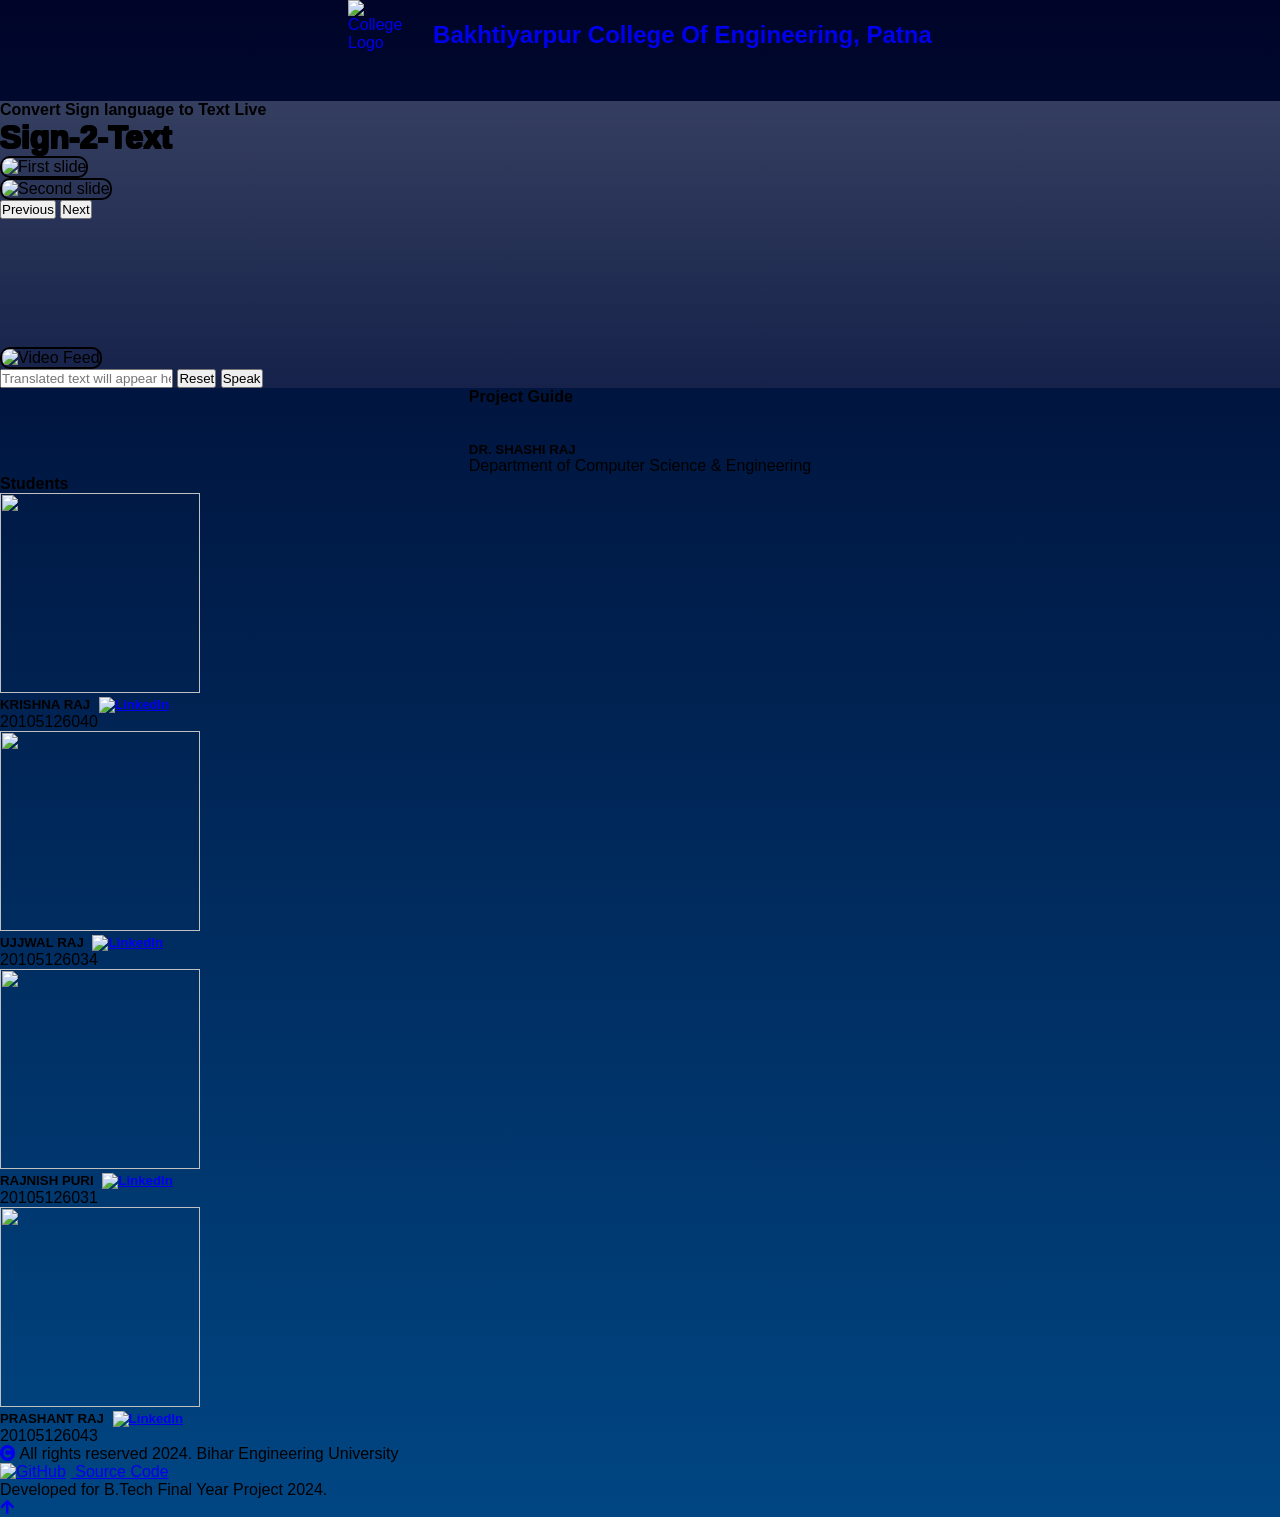
==== Sign2Text/templates/index.html @ b553c8a4 "feat: sign2text" ====
<!DOCTYPE html>
<html lang="en">

<head>
    <meta charset="utf-8" />
    <title>Sign2Text - Sign Language to Text Translation</title>
    <meta content="width=device-width, initial-scale=1.0" name="viewport" />
    <meta content="" name="keywords" />
    <meta content="" name="description" />

    <!-- Google Web Fonts -->
    <link rel="preconnect" href="https://fonts.googleapis.com" />
    <link rel="preconnect" href="https://fonts.gstatic.com" crossorigin />
    <link
        href="https://fonts.googleapis.com/css2?family=Open+Sans:wght@400;600&family=Raleway:wght@600;800&display=swap"
        rel="stylesheet" />

    <!-- Icon Font Stylesheet -->
    <link rel="stylesheet" href="https://use.fontawesome.com/releases/v5.15.4/css/all.css" />
    <link href="https://cdn.jsdelivr.net/npm/bootstrap-icons@1.4.1/font/bootstrap-icons.css" rel="stylesheet" />

    <!-- Libraries Stylesheet -->
    <link href="https://krishnaraj12.github.io/project/lib/lightbox/css/lightbox.min.css" rel="stylesheet" />
    <link href="https://krishnaraj12.github.io/project/lib/owlcarousel/assets/owl.carousel.min.css" rel="stylesheet" />

    <!-- Customized Bootstrap Stylesheet -->
    <link href="https://krishnaraj12.github.io/project/css/bootstrap.min.css" rel="stylesheet" />
    <link rel="stylesheet" href="style.css" />

    <!-- Template Stylesheet -->
    <link href="https://krishnaraj12.github.io/project/css/style.css" rel="stylesheet" />
</head>

<style>
    /* Resetting */
    * {
        margin: 0;
        padding: 0;
        box-sizing: border-box;
        font-family: "Poppins", sans-serif;
    }

    body {
        min-height: 100vh;
        background: linear-gradient(to bottom, #000428, #004683);
    }

    .wrapper {
        margin-top: 100px;
    }

    .wrapper .grid .container-lg-4 {
        display: flex;
        justify-content: center;
    }

    .hero-header1,
    .page-header {
        margin-top: 101px !important;
    }

    .hero-header1 {
        background: linear-gradient(rgb(219 234 253 / 24%), rgb(116 89 122 / 19%)),
            url("https://coolbackgrounds.io/images/backgrounds/index/ranger-4df6c1b6.png");
        background-size: cover;
        background-position: center center;
        background-repeat: no-repeat;
    }

    .profile-card {
        position: relative;
        padding: 0;
        margin: 0 !important;
        border-radius: 20px;
        overflow: hidden;
        max-width: 280px;
        max-height: 340px;
        cursor: pointer;
        border: none;
        box-shadow: 0 5px 15px rgba(0, 0, 0, 0.2);
    }

    .profile-card .profile-image {
        width: 100%;
        max-height: 340px;
    }

    .profile-card .profile-image img {
        width: 100%;
        max-height: 340px;
        object-fit: cover;
    }

    .profile-card .profile-content {
        position: absolute;
        bottom: -180px;
        color: #fff;
        background: rgba(255, 255, 255, 0.2);
        backdrop-filter: blur(15px);
        min-height: 140px;
        width: 100%;
        transition: bottom 0.4s ease-in;
        box-shadow: 0 -10px 10px rgba(255, 255, 255, 0.1);
        border-top: 1px solid rgba(255, 255, 255, 0.2);
    }

    .profile-card:hover .profile-content {
        bottom: 0px;
    }

    .profile-card:hover .profile-content h4,
    .profile-card:hover .profile-content h5 {
        transform: translateY(10px);
        opacity: 1;
    }

    .profile-card .profile-content h4,
    .profile-card .profile-content h5 {
        font-size: 1.1rem;
        text-transform: uppercase;
        letter-spacing: 3px;
        text-align: center;
        transition: 0.8s;
        font-weight: 500;
        opacity: 0;
        transform: translateY(-40px);
        transition-delay: 0.2s;
    }

    .profile-card .profile-content h5 {
        transition: 0.5s;
        font-weight: 200;
        font-size: 0.8rem;
        letter-spacing: 2px;
    }

    .profile-card .profile-content .social-links {
        list-style: none;
        padding: 0;
    }

    .profile-card .profile-content .social-links li {
        margin: 10px;
        transition: 0.5s;
        transition-delay: calc(0.15s * var(--i));
        transform: translateY(50px);
    }

    .profile-card:hover .profile-content .social-links li {
        transform: translateY(20px);
    }

    .profile-card .profile-content .social-links li a {
        color: #fff;
    }

    .profile-card .profile-content .social-links li a span {
        font-size: 1.3rem;
    }

    @media (max-width: 991.5px) {
        .wrapper {
            margin-top: 20px;
        }

        .wrapper .grid .container-lg-4 {
            margin: 20px 0px;
        }
    }
</style>

<body>
    <!-- Navbar start -->
    <div class="container-fluid fixed-top" style="
        position: absolute;
        top: 0;
        left: 0;
        width: 100%;
        display: flex;
        justify-content: center;
        z-index: 1030;
      ">
        <div class="container px-0" style="display: flex; justify-content: center; width: 100%">
            <nav class="navbar navbar-light bg-white navbar-expand-lg" style="
            width: auto;
            display: flex;
            align-items: center;
            justify-content: center;
          ">
                <a href="#" class="navbar-brand" style="display: flex; align-items: center; text-decoration: none">
                    <img src="https://bcebakhtiyarpur.ac.in/wp-content/uploads/2019/01/logo-bced-f.png"
                        alt="College Logo" style="width: 70px; height: 70px; margin-right: 15px" />
                    <h1 class="text-primary display-6" style="margin: 0; font-size: 1.5rem">
                        Bakhtiyarpur College Of Engineering, Patna
                    </h1>
                </a>
            </nav>
        </div>
    </div>

    <!-- Navbar End -->

    <div class="container-fluid py-5 mb-5 hero-header1">
        <div class="container py-5">
            <div class="row g-5 align-items-center">
                <!-- Image Carousel Column -->
                <div class="col-md-12 col-lg-6">
                    <h4 class="mb-3 text">Convert Sign language to Text Live</h4>
                    <h1 class="mb-5 display-3 text-primary"
                        style="text-shadow: -1px -1px 0 #000, 1px -1px 0 #000, -1px 1px 0 #000, 1px 1px 0 #000;">
                        Sign-2-Text
                    </h1>
                    <!-- Carousel -->
                    <div id="carouselId" class="carousel slide position-relative" data-bs-interval="false">
                        <div class="carousel-inner" role="listbox">
                            <div class="carousel-item active rounded">
                                <img src="https://raw.githubusercontent.com/uzibytes/Sign2Text/master/hand-signs-of-the-ASL-Language.png"
                                    class="img-fluid w-100 h-100 bg-secondary rounded" alt="First slide"
                                    style="width: 100%; height: 100%; border-radius: 10px; border: 2px solid #000;" />
                            </div>
                            <div class="carousel-item rounded">
                                <img src="https://i.ibb.co/ZJ7858c/customsl.jpg"
                                    class="img-fluid w-100 h-100 bg-secondary rounded" alt="Second slide"
                                    style="width: 100%; height: 100%; border-radius: 10px; border: 2px solid #000;" />
                            </div>
                        </div>
                        <!-- Carousel Controls -->
                        <button class="carousel-control-prev" type="button" data-bs-target="#carouselId"
                            data-bs-slide="prev">
                            <span class="carousel-control-prev-icon" aria-hidden="true"></span>
                            <span class="visually-hidden">Previous</span>
                        </button>
                        <button class="carousel-control-next" type="button" data-bs-target="#carouselId"
                            data-bs-slide="next">
                            <span class="carousel-control-next-icon" aria-hidden="true"></span>
                            <span class="visually-hidden">Next</span>
                        </button>
                    </div>
                </div>

                <!-- Video Feed Column -->
                <div class="col-md-12 col-lg-6" style="margin-top: 8rem !important;">
                    <img src="{{ url_for('video_feed') }}" class="img-fluid w-100 h-100 bg-secondary rounded"
                        alt="Video Feed"
                        style="width: 100%; height: 100%; border-radius: 10px; border: 2px solid #000;" />
                    <!-- Controls -->
                    <div class="controls d-flex align-items-center mt-3">
                        <input type="text" id="translatedText" class="form-control me-2"
                            placeholder="Translated text will appear here" aria-label="Translated text">
                        <button type="button" id="resetButton" class="btn btn-danger me-2">Reset</button>
                        <button type="button" id="speakButton" class="btn btn-primary">Speak</button>
                    </div>
                </div>
            </div>
        </div>
    </div>


    <script>
        // Disable automatic cycling
        var carouselElement = document.getElementById("carouselId");
        var carousel = new bootstrap.Carousel(carouselElement, {
            interval: false,
            wrap: false,
        });
    </script>

    <!-- Hero End -->

    <!-- Vesitable Shop Start-->
    <div class="container-fluid vesitable featurs py-5" style="display: flex; justify-content: center">
        <div class="col-lx-6 col-lg-3">
            <h4 class="text-secondary pb-5 display-6 text-center">Project Guide</h4>
            <div class="featurs-item text-center rounded bg-light p-4">
                <div class="featurs-icon btn-square rounded-circle bg-secondary mb-5 mx-auto">
                    <img src="https://raw.githubusercontent.com/krishnaraj12/project/main/img/Shashi.png" alt=""
                        style="width: 200; height: 200px" />
                </div>
                <div class="featurs-content text-center">
                    <br />
                    <h5>DR. SHASHI RAJ</h5>
                    <p class="mb-0">Department of Computer Science & Engineering</p>
                </div>
            </div>
        </div>
    </div>

    <!-- Vesitable Shop End -->

    <!-- Featurs Section Start -->
    <div class="container-fluid featurs py-5">
        <h4 class="text-secondary text-center display-6">Students</h4>
        <div class="container py-5">
            <div class="row g-4">
                <div class="col-md-6 col-lg-3">
                    <div class="featurs-item text-center rounded bg-light p-4">
                        <div class="featurs-icon btn-square rounded-circle bg-secondary mb-5 mx-auto">
                            <img src="https://raw.githubusercontent.com/krishnaraj12/project/main/img/krishna.png" alt="" style="width: 200px; height: 200px" />
                        </div>
                        <div class="featurs-content text-center">
                            <h5>KRISHNA RAJ 
                                <a href="https://www.linkedin.com/in/iamkrishnaraj/" target="_blank">
                                    <img src="https://upload.wikimedia.org/wikipedia/commons/c/ca/LinkedIn_logo_initials.png" alt="LinkedIn" style="width: 20px; height: 20px; margin-left: 5px;" />
                                </a>
                            </h5>
                            <p class="mb-0">20105126040</p>
                        </div>
                    </div>
                </div>
                <div class="col-md-6 col-lg-3">
                    <div class="featurs-item text-center rounded bg-light p-4">
                        <div class="featurs-icon btn-square rounded-circle bg-secondary mb-5 mx-auto">
                            <img src="https://raw.githubusercontent.com/krishnaraj12/project/main/img/ujjwal.png" alt="" style="width: 200px; height: 200px" />
                        </div>
                        <div class="featurs-content text-center">
                            <h5>UJJWAL RAJ 
                                <a href="https://www.linkedin.com/in/uraj/" target="_blank">
                                    <img src="https://upload.wikimedia.org/wikipedia/commons/c/ca/LinkedIn_logo_initials.png" alt="LinkedIn" style="width: 20px; height: 20px; margin-left: 5px;" />
                                </a>
                            </h5>
                            <p class="mb-0">20105126034</p>
                        </div>
                    </div>
                </div>
                <div class="col-md-6 col-lg-3">
                    <div class="featurs-item text-center rounded bg-light p-4">
                        <div class="featurs-icon btn-square rounded-circle bg-secondary mb-5 mx-auto">
                            <img src="https://raw.githubusercontent.com/krishnaraj12/project/main/img/puri3.png" alt="" style="width: 200px; height: 200px" />
                        </div>
                        <div class="featurs-content text-center">
                            <h5>RAJNISH PURI 
                                <a href="https://www.linkedin.com/in/rajnish-puri-804b11209/" target="_blank">
                                    <img src="https://upload.wikimedia.org/wikipedia/commons/c/ca/LinkedIn_logo_initials.png" alt="LinkedIn" style="width: 20px; height: 20px; margin-left: 5px;" />
                                </a>
                            </h5>
                            <p class="mb-0">20105126031</p>
                        </div>
                    </div>
                </div>
                <div class="col-md-6 col-lg-3">
                    <div class="featurs-item text-center rounded bg-light p-4">
                        <div class="featurs-icon btn-square rounded-circle bg-secondary mb-5 mx-auto">
                            <img src="https://raw.githubusercontent.com/krishnaraj12/project/main/img/prasa.png" alt="" style="width: 200px; height: 200px" />
                        </div>
                        <div class="featurs-content text-center">
                            <h5>PRASHANT RAJ 
                                <a href="https://www.linkedin.com/in/pkprashant566" target="_blank">
                                    <img src="https://upload.wikimedia.org/wikipedia/commons/c/ca/LinkedIn_logo_initials.png" alt="LinkedIn" style="width: 20px; height: 20px; margin-left: 5px;" />
                                </a>
                            </h5>
                            <p class="mb-0">20105126043</p>
                        </div>
                    </div>
                </div>
            </div>
        </div>
    </div>
    <!-- Featurs Section End -->

    <!-- Copyright Start -->
    <div class="container-fluid copyright bg-dark py-4">
        <div class="container">
            <div class="row">
                <div class="col-md-4 text-center text-md-start mb-3 mb-md-0">
                    <span class="text-light">
                        <a href="#"><i class="fas fa-copyright text-light me-2"></i></a>
                        All rights reserved 2024. Bihar Engineering University
                    </span>
                </div>
                <div class="col-md-4 my-auto text-center text-white">
                    <a href="https://github.com/uzibytes/sign2text" target="_blank" class="text-light text-decoration-none">
                        <img src="https://upload.wikimedia.org/wikipedia/commons/9/91/Octicons-mark-github.svg" alt="GitHub" style="width: 20px; height: 20px; margin-right: 5px;" />
                        Source Code
                    </a>
                </div>
                <div class="col-md-4 my-auto text-center text-md-end text-white">
                    Developed for B.Tech Final Year Project 2024.
                </div>
            </div>
        </div>
    </div>
    <!-- Copyright End -->

    <!-- Back to Top -->
    <a href="#" class="btn btn-primary border-3 border-primary rounded-circle back-to-top"><i
            class="fa fa-arrow-up"></i></a>

    <!-- JavaScript Libraries -->
    <script src="https://ajax.googleapis.com/ajax/libs/jquery/3.6.4/jquery.min.js"></script>
    <script src="https://cdn.jsdelivr.net/npm/bootstrap@5.0.0/dist/js/bootstrap.bundle.min.js"></script>
    <script src="lib/easing/easing.min.js"></script>
    <script src="lib/waypoints/waypoints.min.js"></script>
    <script src="https://krishnaraj12.github.io/project/lib/lightbox/js/lightbox.min.js"></script>
    <script src="https://krishnaraj12.github.io/project/lib/owlcarousel/owl.carousel.min.js"></script>

    <!-- Template Javascript -->
    <script src="https://krishnaraj12.github.io/project/js/main.js"></script>

    
    <!-- Add this script at the end of your HTML before the closing body tag -->
    <script src="https://cdn.socket.io/4.0.1/socket.io.min.js"></script>
    <script>
        const socket = io();

        // Update the translatedText input with the prediction
        socket.on('prediction', function (data) {
            const translatedText = document.getElementById('translatedText');
            translatedText.value = data.text;
        });

        // Reset button functionality
        document.getElementById('resetButton').addEventListener('click', function () {
            document.getElementById('translatedText').value = '';
        });


        document.getElementById('speakButton').addEventListener('click', function() {
      const text = document.getElementById('translatedText').value;
      const utterance = new SpeechSynthesisUtterance(text);
      
      // Set voice and speed
      const voices = speechSynthesis.getVoices();
      utterance.voice = voices.find(voice => voice.name === 'Google UK English Female') || voices[0]; // Choose a specific voice
      utterance.rate = 1.0; // Speed (0.1 to 10)
      
      speechSynthesis.speak(utterance);
    });
    </script>

</body>

</html>
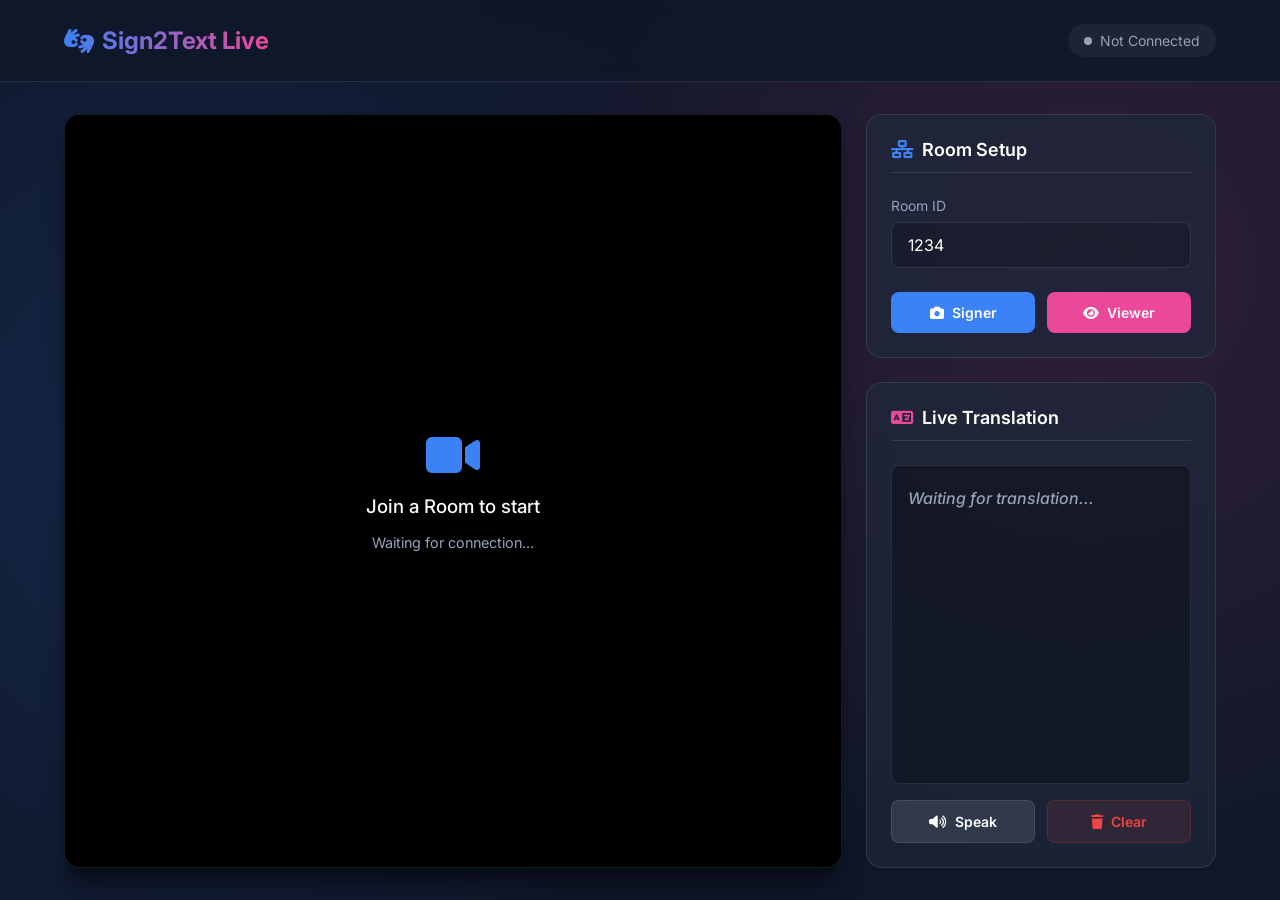
==== commit d0ab6471: "feat: flask app initialised" ====
--- a/Sign2Text/templates/index.html
+++ b/Sign2Text/templates/index.html
@@ -1,432 +1,573 @@
-<!DOCTYPE html>
-<html lang="en">
-
-<head>
-    <meta charset="utf-8" />
-    <title>Sign2Text - Sign Language to Text Translation</title>
-    <meta content="width=device-width, initial-scale=1.0" name="viewport" />
-    <meta content="" name="keywords" />
-    <meta content="" name="description" />
-
-    <!-- Google Web Fonts -->
-    <link rel="preconnect" href="https://fonts.googleapis.com" />
-    <link rel="preconnect" href="https://fonts.gstatic.com" crossorigin />
-    <link
-        href="https://fonts.googleapis.com/css2?family=Open+Sans:wght@400;600&family=Raleway:wght@600;800&display=swap"
-        rel="stylesheet" />
-
-    <!-- Icon Font Stylesheet -->
-    <link rel="stylesheet" href="https://use.fontawesome.com/releases/v5.15.4/css/all.css" />
-    <link href="https://cdn.jsdelivr.net/npm/bootstrap-icons@1.4.1/font/bootstrap-icons.css" rel="stylesheet" />
-
-    <!-- Libraries Stylesheet -->
-    <link href="https://krishnaraj12.github.io/project/lib/lightbox/css/lightbox.min.css" rel="stylesheet" />
-    <link href="https://krishnaraj12.github.io/project/lib/owlcarousel/assets/owl.carousel.min.css" rel="stylesheet" />
-
-    <!-- Customized Bootstrap Stylesheet -->
-    <link href="https://krishnaraj12.github.io/project/css/bootstrap.min.css" rel="stylesheet" />
-    <link rel="stylesheet" href="style.css" />
-
-    <!-- Template Stylesheet -->
-    <link href="https://krishnaraj12.github.io/project/css/style.css" rel="stylesheet" />
-</head>
-
-<style>
-    /* Resetting */
-    * {
-        margin: 0;
-        padding: 0;
-        box-sizing: border-box;
-        font-family: "Poppins", sans-serif;
-    }
-
-    body {
-        min-height: 100vh;
-        background: linear-gradient(to bottom, #000428, #004683);
-    }
-
-    .wrapper {
-        margin-top: 100px;
-    }
-
-    .wrapper .grid .container-lg-4 {
-        display: flex;
-        justify-content: center;
-    }
-
-    .hero-header1,
-    .page-header {
-        margin-top: 101px !important;
-    }
-
-    .hero-header1 {
-        background: linear-gradient(rgb(219 234 253 / 24%), rgb(116 89 122 / 19%)),
-            url("https://coolbackgrounds.io/images/backgrounds/index/ranger-4df6c1b6.png");
-        background-size: cover;
-        background-position: center center;
-        background-repeat: no-repeat;
-    }
-
-    .profile-card {
-        position: relative;
-        padding: 0;
-        margin: 0 !important;
-        border-radius: 20px;
-        overflow: hidden;
-        max-width: 280px;
-        max-height: 340px;
-        cursor: pointer;
-        border: none;
-        box-shadow: 0 5px 15px rgba(0, 0, 0, 0.2);
-    }
-
-    .profile-card .profile-image {
-        width: 100%;
-        max-height: 340px;
-    }
-
-    .profile-card .profile-image img {
-        width: 100%;
-        max-height: 340px;
-        object-fit: cover;
-    }
-
-    .profile-card .profile-content {
-        position: absolute;
-        bottom: -180px;
-        color: #fff;
-        background: rgba(255, 255, 255, 0.2);
-        backdrop-filter: blur(15px);
-        min-height: 140px;
-        width: 100%;
-        transition: bottom 0.4s ease-in;
-        box-shadow: 0 -10px 10px rgba(255, 255, 255, 0.1);
-        border-top: 1px solid rgba(255, 255, 255, 0.2);
-    }
-
-    .profile-card:hover .profile-content {
-        bottom: 0px;
-    }
-
-    .profile-card:hover .profile-content h4,
-    .profile-card:hover .profile-content h5 {
-        transform: translateY(10px);
-        opacity: 1;
-    }
-
-    .profile-card .profile-content h4,
-    .profile-card .profile-content h5 {
-        font-size: 1.1rem;
-        text-transform: uppercase;
-        letter-spacing: 3px;
-        text-align: center;
-        transition: 0.8s;
-        font-weight: 500;
-        opacity: 0;
-        transform: translateY(-40px);
-        transition-delay: 0.2s;
-    }
-
-    .profile-card .profile-content h5 {
-        transition: 0.5s;
-        font-weight: 200;
-        font-size: 0.8rem;
-        letter-spacing: 2px;
-    }
-
-    .profile-card .profile-content .social-links {
-        list-style: none;
-        padding: 0;
-    }
-
-    .profile-card .profile-content .social-links li {
-        margin: 10px;
-        transition: 0.5s;
-        transition-delay: calc(0.15s * var(--i));
-        transform: translateY(50px);
-    }
-
-    .profile-card:hover .profile-content .social-links li {
-        transform: translateY(20px);
-    }
-
-    .profile-card .profile-content .social-links li a {
-        color: #fff;
-    }
-
-    .profile-card .profile-content .social-links li a span {
-        font-size: 1.3rem;
-    }
-
-    @media (max-width: 991.5px) {
-        .wrapper {
-            margin-top: 20px;
-        }
-
-        .wrapper .grid .container-lg-4 {
-            margin: 20px 0px;
-        }
-    }
-</style>
-
-<body>
-    <!-- Navbar start -->
-    <div class="container-fluid fixed-top" style="
-        position: absolute;
-        top: 0;
-        left: 0;
-        width: 100%;
-        display: flex;
-        justify-content: center;
-        z-index: 1030;
-      ">
-        <div class="container px-0" style="display: flex; justify-content: center; width: 100%">
-            <nav class="navbar navbar-light bg-white navbar-expand-lg" style="
-            width: auto;
-            display: flex;
-            align-items: center;
-            justify-content: center;
-          ">
-                <a href="#" class="navbar-brand" style="display: flex; align-items: center; text-decoration: none">
-                    <img src="https://bcebakhtiyarpur.ac.in/wp-content/uploads/2019/01/logo-bced-f.png"
-                        alt="College Logo" style="width: 70px; height: 70px; margin-right: 15px" />
-                    <h1 class="text-primary display-6" style="margin: 0; font-size: 1.5rem">
-                        Bakhtiyarpur College Of Engineering, Patna
-                    </h1>
-                </a>
-            </nav>
-        </div>
-    </div>
-
-    <!-- Navbar End -->
-
-    <div class="container-fluid py-5 mb-5 hero-header1">
-        <div class="container py-5">
-            <div class="row g-5 align-items-center">
-                <!-- Image Carousel Column -->
-                <div class="col-md-12 col-lg-6">
-                    <h4 class="mb-3 text">Convert Sign language to Text Live</h4>
-                    <h1 class="mb-5 display-3 text-primary"
-                        style="text-shadow: -1px -1px 0 #000, 1px -1px 0 #000, -1px 1px 0 #000, 1px 1px 0 #000;">
-                        Sign-2-Text
-                    </h1>
-                    <!-- Carousel -->
-                    <div id="carouselId" class="carousel slide position-relative" data-bs-interval="false">
-                        <div class="carousel-inner" role="listbox">
-                            <div class="carousel-item active rounded">
-                                <img src="https://raw.githubusercontent.com/uzibytes/Sign2Text/master/hand-signs-of-the-ASL-Language.png"
-                                    class="img-fluid w-100 h-100 bg-secondary rounded" alt="First slide"
-                                    style="width: 100%; height: 100%; border-radius: 10px; border: 2px solid #000;" />
-                            </div>
-                            <div class="carousel-item rounded">
-                                <img src="https://i.ibb.co/ZJ7858c/customsl.jpg"
-                                    class="img-fluid w-100 h-100 bg-secondary rounded" alt="Second slide"
-                                    style="width: 100%; height: 100%; border-radius: 10px; border: 2px solid #000;" />
-                            </div>
-                        </div>
-                        <!-- Carousel Controls -->
-                        <button class="carousel-control-prev" type="button" data-bs-target="#carouselId"
-                            data-bs-slide="prev">
-                            <span class="carousel-control-prev-icon" aria-hidden="true"></span>
-                            <span class="visually-hidden">Previous</span>
-                        </button>
-                        <button class="carousel-control-next" type="button" data-bs-target="#carouselId"
-                            data-bs-slide="next">
-                            <span class="carousel-control-next-icon" aria-hidden="true"></span>
-                            <span class="visually-hidden">Next</span>
-                        </button>
-                    </div>
-                </div>
-
-                <!-- Video Feed Column -->
-                <div class="col-md-12 col-lg-6" style="margin-top: 8rem !important;">
-                    <img src="{{ url_for('video_feed') }}" class="img-fluid w-100 h-100 bg-secondary rounded"
-                        alt="Video Feed"
-                        style="width: 100%; height: 100%; border-radius: 10px; border: 2px solid #000;" />
-                    <!-- Controls -->
-                    <div class="controls d-flex align-items-center mt-3">
-                        <input type="text" id="translatedText" class="form-control me-2"
-                            placeholder="Translated text will appear here" aria-label="Translated text">
-                        <button type="button" id="resetButton" class="btn btn-danger me-2">Reset</button>
-                        <button type="button" id="speakButton" class="btn btn-primary">Speak</button>
-                    </div>
-                </div>
-            </div>
-        </div>
-    </div>
-
-
-    <script>
-        // Disable automatic cycling
-        var carouselElement = document.getElementById("carouselId");
-        var carousel = new bootstrap.Carousel(carouselElement, {
-            interval: false,
-            wrap: false,
-        });
-    </script>
-
-    <!-- Hero End -->
-
-    <!-- Vesitable Shop Start-->
-    <div class="container-fluid vesitable featurs py-5" style="display: flex; justify-content: center">
-        <div class="col-lx-6 col-lg-3">
-            <h4 class="text-secondary pb-5 display-6 text-center">Project Guide</h4>
-            <div class="featurs-item text-center rounded bg-light p-4">
-                <div class="featurs-icon btn-square rounded-circle bg-secondary mb-5 mx-auto">
-                    <img src="https://raw.githubusercontent.com/krishnaraj12/project/main/img/Shashi.png" alt=""
-                        style="width: 200; height: 200px" />
-                </div>
-                <div class="featurs-content text-center">
-                    <br />
-                    <h5>DR. SHASHI RAJ</h5>
-                    <p class="mb-0">Department of Computer Science & Engineering</p>
-                </div>
-            </div>
-        </div>
-    </div>
-
-    <!-- Vesitable Shop End -->
-
-    <!-- Featurs Section Start -->
-    <div class="container-fluid featurs py-5">
-        <h4 class="text-secondary text-center display-6">Students</h4>
-        <div class="container py-5">
-            <div class="row g-4">
-                <div class="col-md-6 col-lg-3">
-                    <div class="featurs-item text-center rounded bg-light p-4">
-                        <div class="featurs-icon btn-square rounded-circle bg-secondary mb-5 mx-auto">
-                            <img src="https://raw.githubusercontent.com/krishnaraj12/project/main/img/krishna.png" alt="" style="width: 200px; height: 200px" />
-                        </div>
-                        <div class="featurs-content text-center">
-                            <h5>KRISHNA RAJ 
-                                <a href="https://www.linkedin.com/in/iamkrishnaraj/" target="_blank">
-                                    <img src="https://upload.wikimedia.org/wikipedia/commons/c/ca/LinkedIn_logo_initials.png" alt="LinkedIn" style="width: 20px; height: 20px; margin-left: 5px;" />
-                                </a>
-                            </h5>
-                            <p class="mb-0">20105126040</p>
-                        </div>
-                    </div>
-                </div>
-                <div class="col-md-6 col-lg-3">
-                    <div class="featurs-item text-center rounded bg-light p-4">
-                        <div class="featurs-icon btn-square rounded-circle bg-secondary mb-5 mx-auto">
-                            <img src="https://raw.githubusercontent.com/krishnaraj12/project/main/img/ujjwal.png" alt="" style="width: 200px; height: 200px" />
-                        </div>
-                        <div class="featurs-content text-center">
-                            <h5>UJJWAL RAJ 
-                                <a href="https://www.linkedin.com/in/uraj/" target="_blank">
-                                    <img src="https://upload.wikimedia.org/wikipedia/commons/c/ca/LinkedIn_logo_initials.png" alt="LinkedIn" style="width: 20px; height: 20px; margin-left: 5px;" />
-                                </a>
-                            </h5>
-                            <p class="mb-0">20105126034</p>
-                        </div>
-                    </div>
-                </div>
-                <div class="col-md-6 col-lg-3">
-                    <div class="featurs-item text-center rounded bg-light p-4">
-                        <div class="featurs-icon btn-square rounded-circle bg-secondary mb-5 mx-auto">
-                            <img src="https://raw.githubusercontent.com/krishnaraj12/project/main/img/puri3.png" alt="" style="width: 200px; height: 200px" />
-                        </div>
-                        <div class="featurs-content text-center">
-                            <h5>RAJNISH PURI 
-                                <a href="https://www.linkedin.com/in/rajnish-puri-804b11209/" target="_blank">
-                                    <img src="https://upload.wikimedia.org/wikipedia/commons/c/ca/LinkedIn_logo_initials.png" alt="LinkedIn" style="width: 20px; height: 20px; margin-left: 5px;" />
-                                </a>
-                            </h5>
-                            <p class="mb-0">20105126031</p>
-                        </div>
-                    </div>
-                </div>
-                <div class="col-md-6 col-lg-3">
-                    <div class="featurs-item text-center rounded bg-light p-4">
-                        <div class="featurs-icon btn-square rounded-circle bg-secondary mb-5 mx-auto">
-                            <img src="https://raw.githubusercontent.com/krishnaraj12/project/main/img/prasa.png" alt="" style="width: 200px; height: 200px" />
-                        </div>
-                        <div class="featurs-content text-center">
-                            <h5>PRASHANT RAJ 
-                                <a href="https://www.linkedin.com/in/pkprashant566" target="_blank">
-                                    <img src="https://upload.wikimedia.org/wikipedia/commons/c/ca/LinkedIn_logo_initials.png" alt="LinkedIn" style="width: 20px; height: 20px; margin-left: 5px;" />
-                                </a>
-                            </h5>
-                            <p class="mb-0">20105126043</p>
-                        </div>
-                    </div>
-                </div>
-            </div>
-        </div>
-    </div>
-    <!-- Featurs Section End -->
-
-    <!-- Copyright Start -->
-    <div class="container-fluid copyright bg-dark py-4">
-        <div class="container">
-            <div class="row">
-                <div class="col-md-4 text-center text-md-start mb-3 mb-md-0">
-                    <span class="text-light">
-                        <a href="#"><i class="fas fa-copyright text-light me-2"></i></a>
-                        All rights reserved 2024. Bihar Engineering University
-                    </span>
-                </div>
-                <div class="col-md-4 my-auto text-center text-white">
-                    <a href="https://github.com/uzibytes/sign2text" target="_blank" class="text-light text-decoration-none">
-                        <img src="https://upload.wikimedia.org/wikipedia/commons/9/91/Octicons-mark-github.svg" alt="GitHub" style="width: 20px; height: 20px; margin-right: 5px;" />
-                        Source Code
-                    </a>
-                </div>
-                <div class="col-md-4 my-auto text-center text-md-end text-white">
-                    Developed for B.Tech Final Year Project 2024.
-                </div>
-            </div>
-        </div>
-    </div>
-    <!-- Copyright End -->
-
-    <!-- Back to Top -->
-    <a href="#" class="btn btn-primary border-3 border-primary rounded-circle back-to-top"><i
-            class="fa fa-arrow-up"></i></a>
-
-    <!-- JavaScript Libraries -->
-    <script src="https://ajax.googleapis.com/ajax/libs/jquery/3.6.4/jquery.min.js"></script>
-    <script src="https://cdn.jsdelivr.net/npm/bootstrap@5.0.0/dist/js/bootstrap.bundle.min.js"></script>
-    <script src="lib/easing/easing.min.js"></script>
-    <script src="lib/waypoints/waypoints.min.js"></script>
-    <script src="https://krishnaraj12.github.io/project/lib/lightbox/js/lightbox.min.js"></script>
-    <script src="https://krishnaraj12.github.io/project/lib/owlcarousel/owl.carousel.min.js"></script>
-
-    <!-- Template Javascript -->
-    <script src="https://krishnaraj12.github.io/project/js/main.js"></script>
-
-    
-    <!-- Add this script at the end of your HTML before the closing body tag -->
-    <script src="https://cdn.socket.io/4.0.1/socket.io.min.js"></script>
-    <script>
-        const socket = io();
-
-        // Update the translatedText input with the prediction
-        socket.on('prediction', function (data) {
-            const translatedText = document.getElementById('translatedText');
-            translatedText.value = data.text;
-        });
-
-        // Reset button functionality
-        document.getElementById('resetButton').addEventListener('click', function () {
-            document.getElementById('translatedText').value = '';
-        });
-
-
-        document.getElementById('speakButton').addEventListener('click', function() {
-      const text = document.getElementById('translatedText').value;
-      const utterance = new SpeechSynthesisUtterance(text);
-      
-      // Set voice and speed
-      const voices = speechSynthesis.getVoices();
-      utterance.voice = voices.find(voice => voice.name === 'Google UK English Female') || voices[0]; // Choose a specific voice
-      utterance.rate = 1.0; // Speed (0.1 to 10)
-      
-      speechSynthesis.speak(utterance);
-    });
-    </script>
-
-</body>
-
-</html>
+<!DOCTYPE html>
+<html lang="en">
+<head>
+    <meta charset="utf-8" />
+    <title>Sign2Text - Live Conferencing</title>
+    <meta name="viewport" content="width=device-width, initial-scale=1.0" />
+
+    <!-- Google Fonts -->
+    <link rel="preconnect" href="https://fonts.googleapis.com">
+    <link rel="preconnect" href="https://fonts.gstatic.com" crossorigin>
+    <link href="https://fonts.googleapis.com/css2?family=Inter:wght@300;400;500;600;700&display=swap" rel="stylesheet">
+    
+    <!-- Font Awesome -->
+    <link rel="stylesheet" href="https://cdnjs.cloudflare.com/ajax/libs/font-awesome/6.4.0/css/all.min.css" />
+
+    <style>
+        :root {
+            --bg-color: #0f172a;
+            --glass-bg: rgba(30, 41, 59, 0.7);
+            --glass-border: rgba(255, 255, 255, 0.1);
+            --primary: #3b82f6;
+            --primary-hover: #2563eb;
+            --secondary: #ec4899;
+            --secondary-hover: #db2777;
+            --text-main: #f8fafc;
+            --text-muted: #94a3b8;
+            --success: #10b981;
+            --danger: #ef4444;
+        }
+
+        * {
+            margin: 0;
+            padding: 0;
+            box-sizing: border-box;
+            font-family: 'Inter', sans-serif;
+        }
+
+        body {
+            background: var(--bg-color);
+            color: var(--text-main);
+            min-height: 100vh;
+            display: flex;
+            flex-direction: column;
+            overflow-x: hidden;
+            background-image: 
+                radial-gradient(circle at 15% 50%, rgba(59, 130, 246, 0.15) 0%, transparent 50%),
+                radial-gradient(circle at 85% 30%, rgba(236, 72, 153, 0.15) 0%, transparent 50%);
+        }
+
+        /* Glassmorphism utility */
+        .glass {
+            background: var(--glass-bg);
+            backdrop-filter: blur(12px);
+            -webkit-backdrop-filter: blur(12px);
+            border: 1px solid var(--glass-border);
+            border-radius: 16px;
+        }
+
+        /* Header */
+        header {
+            padding: 1.5rem 5%;
+            display: flex;
+            justify-content: space-between;
+            align-items: center;
+            border-bottom: 1px solid var(--glass-border);
+            background: rgba(15, 23, 42, 0.8);
+            backdrop-filter: blur(10px);
+            position: sticky;
+            top: 0;
+            z-index: 100;
+        }
+
+        .logo {
+            font-size: 1.5rem;
+            font-weight: 700;
+            background: linear-gradient(to right, #3b82f6, #ec4899);
+            -webkit-background-clip: text;
+            -webkit-text-fill-color: transparent;
+            display: flex;
+            align-items: center;
+            gap: 0.5rem;
+        }
+
+        .status-indicator {
+            display: flex;
+            align-items: center;
+            gap: 0.5rem;
+            font-size: 0.875rem;
+            color: var(--text-muted);
+            padding: 0.5rem 1rem;
+            border-radius: 999px;
+            background: rgba(255,255,255,0.05);
+            transition: all 0.3s ease;
+        }
+        
+        .status-dot {
+            width: 8px;
+            height: 8px;
+            border-radius: 50%;
+            background: var(--text-muted);
+            box-shadow: 0 0 0 rgba(0,0,0,0);
+        }
+        
+        .status-indicator.connected .status-dot {
+            background: var(--success);
+            box-shadow: 0 0 10px var(--success);
+        }
+
+        /* Main Container */
+        .main-container {
+            display: grid;
+            grid-template-columns: 1fr 350px;
+            gap: 1.5rem;
+            padding: 2rem 5%;
+            flex: 1;
+            max-width: 1600px;
+            margin: 0 auto;
+            width: 100%;
+        }
+
+        @media (max-width: 992px) {
+            .main-container {
+                grid-template-columns: 1fr;
+            }
+        }
+
+        /* Video Section */
+        .video-container {
+            position: relative;
+            width: 100%;
+            border-radius: 16px;
+            overflow: hidden;
+            display: flex;
+            align-items: center;
+            justify-content: center;
+            min-height: 480px;
+            box-shadow: 0 20px 25px -5px rgba(0, 0, 0, 0.5), 0 10px 10px -5px rgba(0, 0, 0, 0.2);
+            background: #000;
+        }
+
+        #processedVideoFeed {
+            width: 100%;
+            height: 100%;
+            object-fit: cover;
+            position: absolute;
+            top: 0;
+            left: 0;
+            transition: opacity 0.5s ease;
+        }
+
+        .overlay-loader {
+            position: absolute;
+            inset: 0;
+            display: flex;
+            flex-direction: column;
+            align-items: center;
+            justify-content: center;
+            background: rgba(0,0,0,0.7);
+            z-index: 10;
+            gap: 1rem;
+            backdrop-filter: blur(5px);
+        }
+        
+        .overlay-loader i {
+            font-size: 3rem;
+            color: var(--primary);
+            animation: pulse 2s infinite;
+        }
+
+        @keyframes pulse {
+            0% { transform: scale(0.95); opacity: 0.5; }
+            50% { transform: scale(1.05); opacity: 1; }
+            100% { transform: scale(0.95); opacity: 0.5; }
+        }
+
+        /* Controls Section */
+        .controls-sidebar {
+            display: flex;
+            flex-direction: column;
+            gap: 1.5rem;
+        }
+
+        .panel {
+            padding: 1.5rem;
+            display: flex;
+            flex-direction: column;
+            gap: 1rem;
+        }
+
+        .panel-title {
+            font-size: 1.125rem;
+            font-weight: 600;
+            color: white;
+            display: flex;
+            align-items: center;
+            gap: 0.5rem;
+            border-bottom: 1px solid var(--glass-border);
+            padding-bottom: 0.75rem;
+            margin-bottom: 0.5rem;
+        }
+
+        /* Inputs and Buttons */
+        .input-group {
+            display: flex;
+            flex-direction: column;
+            gap: 0.5rem;
+        }
+
+        .input-group label {
+            font-size: 0.875rem;
+            color: var(--text-muted);
+        }
+
+        input {
+            width: 100%;
+            padding: 0.75rem 1rem;
+            background: rgba(0, 0, 0, 0.2);
+            border: 1px solid var(--glass-border);
+            border-radius: 8px;
+            color: white;
+            font-size: 1rem;
+            outline: none;
+            transition: border-color 0.2s;
+        }
+
+        input:focus {
+            border-color: var(--primary);
+        }
+
+        .btn-group {
+            display: flex;
+            gap: 0.75rem;
+            margin-top: 0.5rem;
+        }
+
+        button {
+            flex: 1;
+            padding: 0.75rem 1rem;
+            border: none;
+            border-radius: 8px;
+            font-weight: 600;
+            font-size: 0.875rem;
+            cursor: pointer;
+            transition: all 0.2s ease;
+            display: flex;
+            align-items: center;
+            justify-content: center;
+            gap: 0.5rem;
+        }
+
+        .btn-primary {
+            background: var(--primary);
+            color: white;
+        }
+
+        .btn-primary:hover {
+            background: var(--primary-hover);
+            transform: translateY(-2px);
+            box-shadow: 0 4px 12px rgba(59, 130, 246, 0.3);
+        }
+
+        .btn-secondary {
+            background: var(--secondary);
+            color: white;
+        }
+
+        .btn-secondary:hover {
+            background: var(--secondary-hover);
+            transform: translateY(-2px);
+            box-shadow: 0 4px 12px rgba(236, 72, 153, 0.3);
+        }
+
+        .btn-clean {
+            background: rgba(255,255,255,0.1);
+            color: white;
+            border: 1px solid var(--glass-border);
+        }
+
+        .btn-clean:hover {
+            background: rgba(255,255,255,0.2);
+        }
+
+        .btn-danger {
+            background: rgba(239, 68, 68, 0.1);
+            color: var(--danger);
+            border: 1px solid rgba(239, 68, 68, 0.2);
+        }
+        
+        .btn-danger:hover {
+            background: var(--danger);
+            color: white;
+        }
+
+        /* Subtitles & Transcription box */
+        .transcription-box {
+            flex: 1;
+            background: rgba(0,0,0,0.3);
+            border-radius: 8px;
+            padding: 1rem;
+            min-height: 150px;
+            font-size: 1.25rem;
+            font-weight: 500;
+            line-height: 1.5;
+            color: white;
+            border: 1px solid var(--glass-border);
+            overflow-y: auto;
+            position: relative;
+        }
+        
+        .transcription-box:empty::before {
+            content: "Waiting for translation...";
+            color: var(--text-muted);
+            font-style: italic;
+            font-size: 1rem;
+        }
+
+        .live-badge {
+            position: absolute;
+            top: 1rem;
+            right: 1rem;
+            background: rgba(239, 68, 68, 0.8);
+            color: white;
+            font-size: 0.75rem;
+            font-weight: 700;
+            padding: 0.25rem 0.5rem;
+            border-radius: 4px;
+            display: flex;
+            align-items: center;
+            gap: 0.3rem;
+            z-index: 20;
+            opacity: 0;
+            transition: opacity 0.3s;
+        }
+        
+        .live-badge.active {
+            opacity: 1;
+        }
+
+        .live-badge i {
+            animation: pulse-dot 1s infinite alternate;
+        }
+
+        @keyframes pulse-dot {
+            from { opacity: 0.4; }
+            to { opacity: 1; }
+        }
+
+    </style>
+</head>
+
+<body>
+    <header>
+        <div class="logo">
+            <i class="fa-solid fa-hands-asl-interpreting"></i>
+            Sign2Text Live
+        </div>
+        <div class="status-indicator" id="navStatus">
+            <div class="status-dot"></div>
+            <span id="navStatusText">Not Connected</span>
+        </div>
+    </header>
+
+    <div class="main-container">
+        
+        <!-- Main Video Area -->
+        <div class="video-container glass">
+            <!-- Used strictly to capture device camera frame (hidden visually) -->
+            <video id="localVideo" autoplay playsinline style="display: none;"></video>
+            <canvas id="localCanvas" style="display: none;"></canvas>
+            
+            <div class="live-badge" id="liveBadge"><i class="fa-solid fa-circle"></i> LIVE</div>
+            
+            <img id="processedVideoFeed" src="[data-uri]" alt="Feed">
+            
+            <div id="overlayLoader" class="overlay-loader">
+                <i class="fa-solid fa-video"></i>
+                <h3 class="text-white" style="font-weight: 500;">Join a Room to start</h3>
+                <p style="color: var(--text-muted); font-size: 0.9rem;">Waiting for connection...</p>
+            </div>
+        </div>
+
+        <!-- Sidebar / Controls Area -->
+        <div class="controls-sidebar">
+            
+            <!-- Connection Panel -->
+            <div class="panel glass">
+                <div class="panel-title">
+                    <i class="fa-solid fa-network-wired" style="color: var(--primary)"></i> Room Setup
+                </div>
+                
+                <div class="input-group">
+                    <label for="roomId">Room ID</label>
+                    <input type="text" id="roomId" placeholder="Enter room code (e.g., 1234)" value="1234" autocomplete="off">
+                </div>
+                
+                <div class="btn-group">
+                    <button id="btnJoinSigner" class="btn-primary" title="Use constraints web camera as sender">
+                        <i class="fa-solid fa-camera"></i> Signer
+                    </button>
+                    <button id="btnJoinViewer" class="btn-secondary" title="Watch connection feed without camera">
+                        <i class="fa-solid fa-eye"></i> Viewer
+                    </button>
+                </div>
+            </div>
+
+            <!-- Translation Output Panel -->
+            <div class="panel glass" style="flex: 1;">
+                <div class="panel-title" style="justify-content: space-between;">
+                    <div style="display: flex; align-items: center; gap: 0.5rem;">
+                        <i class="fa-solid fa-language" style="color: var(--secondary)"></i> Live Translation
+                    </div>
+                </div>
+                
+                <div id="transcriptionBox" class="transcription-box"></div>
+                
+                <div class="btn-group" style="margin-top: auto;">
+                    <button id="speakButton" class="btn-clean">
+                        <i class="fa-solid fa-volume-up"></i> Speak
+                    </button>
+                    <button id="resetButton" class="btn-danger">
+                        <i class="fa-solid fa-trash"></i> Clear
+                    </button>
+                </div>
+            </div>
+
+        </div>
+    </div>
+
+
+    <!-- Socket.io Library -->
+    <script src="https://cdn.socket.io/4.0.1/socket.io.min.js"></script>
+    
+    <script>
+        const socket = io();
+        const localVideo = document.getElementById('localVideo');
+        const localCanvas = document.getElementById('localCanvas');
+        const ctx = localCanvas.getContext('2d', { willReadFrequently: true });
+        
+        const processedImage = document.getElementById('processedVideoFeed');
+        const navStatus = document.getElementById('navStatus');
+        const navStatusText = document.getElementById('navStatusText');
+        const overlayLoader = document.getElementById('overlayLoader');
+        const transcriptionBox = document.getElementById('transcriptionBox');
+        const liveBadge = document.getElementById('liveBadge');
+        
+        let streaming = false;
+        let lastWord = "";
+        let sentence = "";
+        let isSigner = false;
+        
+        let constraints = { video: { width: 640, height: 480, facingMode: "user" } };
+
+        // Helper: Update UI connection state
+        function setConnectedState(room, role) {
+            navStatus.classList.add('connected');
+            navStatusText.textContent = `Room ${room} (${role})`;
+            overlayLoader.style.display = 'none';
+            liveBadge.classList.add('active');
+        }
+
+        // Action: Join as Signer
+        document.getElementById('btnJoinSigner').addEventListener('click', async () => {
+            const room = document.getElementById('roomId').value.trim();
+            if(!room) return alert("Please enter a Room ID");
+            
+            isSigner = true;
+            socket.emit('join', { room: room });
+            setConnectedState(room, "Signer");
+
+            try {
+                const stream = await navigator.mediaDevices.getUserMedia(constraints);
+                localVideo.srcObject = stream;
+                localVideo.play();
+                streaming = true;
+                
+                localVideo.addEventListener('playing', () => {
+                    localCanvas.width = localVideo.videoWidth;
+                    localCanvas.height = localVideo.videoHeight;
+                    requestAnimationFrame(sendFrame);
+                });
+            } catch (err) {
+                console.error("Camera error:", err);
+                alert("Camera access was denied or failed to load.");
+            }
+        });
+
+        // Action: Join as Viewer
+        document.getElementById('btnJoinViewer').addEventListener('click', () => {
+            const room = document.getElementById('roomId').value.trim();
+            if(!room) return alert("Please enter a Room ID");
+            
+            isSigner = false;
+            streaming = false;
+            
+            // Turn off local camera if it was on
+            if(localVideo.srcObject) {
+                localVideo.srcObject.getTracks().forEach(track => track.stop());
+                localVideo.srcObject = null;
+            }
+
+            socket.emit('join', { room: room });
+            setConnectedState(room, "Viewer");
+        });
+
+        // Loop: Extract frames and send over Socket
+        function sendFrame() {
+            if (!streaming || !isSigner) return;
+            
+            const room = document.getElementById('roomId').value;
+            
+            // Draw current video frame to hidden canvas
+            ctx.drawImage(localVideo, 0, 0, localCanvas.width, localCanvas.height);
+            
+            // Compress significantly to avoid saturating Websocket (0.4 JPEG quality)
+            const dataUrl = localCanvas.toDataURL('image/jpeg', 0.4); 
+            
+            socket.emit('image', { image: dataUrl, room: room });
+            
+            // Cap to ~10-15 FPS for the backend ML Processing
+            setTimeout(() => requestAnimationFrame(sendFrame), 80); 
+        }
+
+        // On Receive: Processed Remote Frame
+        socket.on('processed_image', function(data) {
+            // Set image source instantly
+            processedImage.src = data.image;
+        });
+
+        // On Receive: Text Prediction
+        socket.on('prediction', function (data) {
+            // Only append if it's a new word to avoid machine-gunning characters
+            if(data.text && data.text !== lastWord) {
+                lastWord = data.text;
+                sentence += data.text + " ";
+                transcriptionBox.innerText = sentence;
+                
+                // Auto scroll to bottom
+                transcriptionBox.scrollTop = transcriptionBox.scrollHeight;
+            }
+        });
+
+        // Clear Translation
+        document.getElementById('resetButton').addEventListener('click', function () {
+            sentence = "";
+            lastWord = "";
+            transcriptionBox.innerText = '';
+        });
+
+        // Speak Translation
+        document.getElementById('speakButton').addEventListener('click', function() {
+            if(!sentence) return;
+            
+            // Cancel any current speech and start new
+            window.speechSynthesis.cancel();
+            
+            const utterance = new SpeechSynthesisUtterance(sentence.trim());
+            const voices = speechSynthesis.getVoices();
+            
+            // Try to pick a natural English voice
+            let preferredVoice = voices.find(v => v.name.includes('Google UK English Female') || v.name.includes('Samantha') || v.lang === 'en-US');
+            if (preferredVoice) utterance.voice = preferredVoice;
+            
+            utterance.rate = 1.0;
+            utterance.pitch = 1.0;
+            
+            window.speechSynthesis.speak(utterance);
+        });
+        
+        // Ensure voices load handles weird browser async behavior
+        speechSynthesis.onvoiceschanged = () => { speechSynthesis.getVoices() };
+    </script>
+</body>
+</html>
